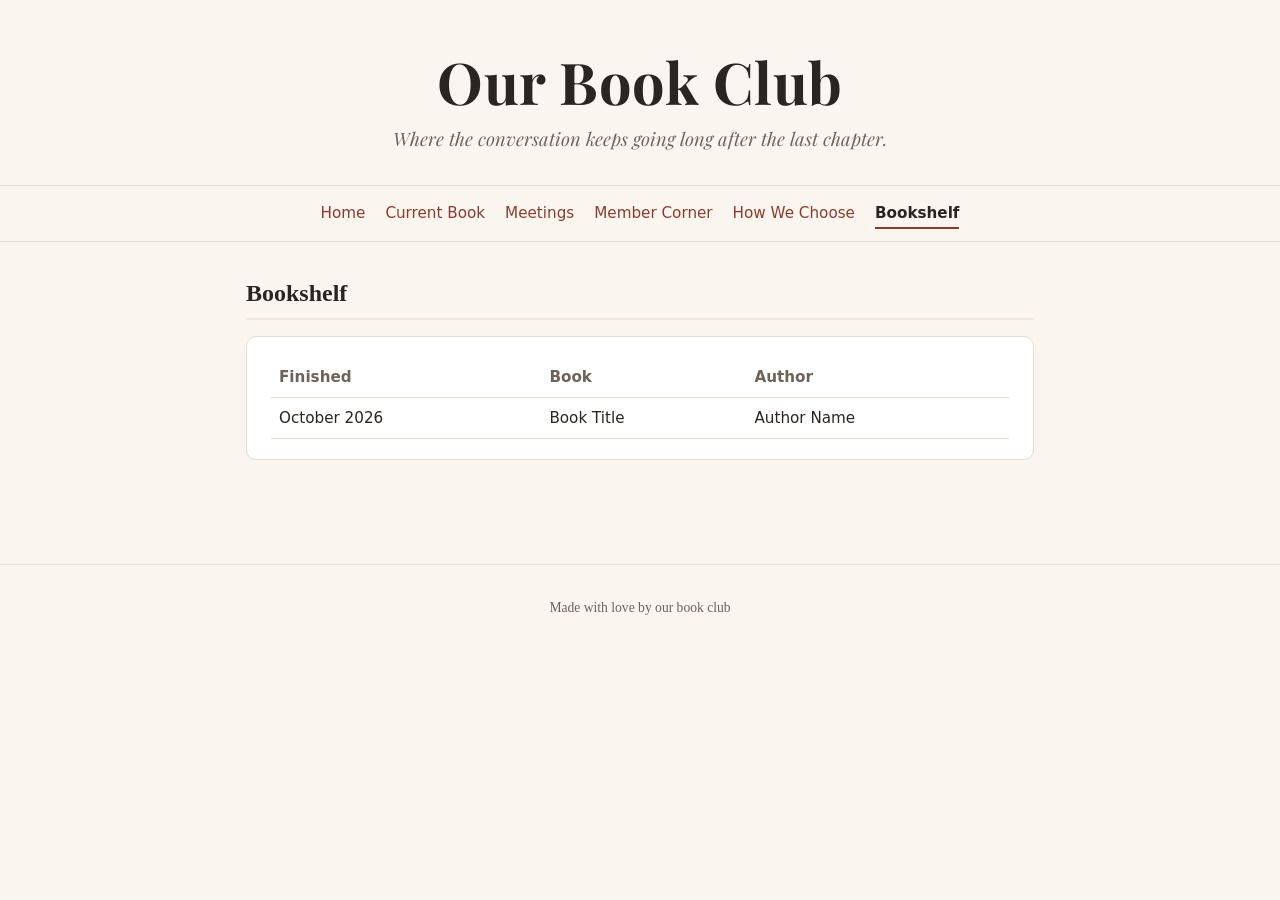
==== public/bookshelf.html @ 82c368a5 "Rename Past Books page to Bookshelf Co-Authored-By: Claude Opus 5.5 <noreply@anthropic.com> Claude-S" ====
<!doctype html>
<html lang="en">
<head>
  <meta charset="utf-8">
  <meta name="viewport" content="width=device-width, initial-scale=1">
  <title>Bookshelf · Our Book Club</title>
  <link rel="preconnect" href="https://fonts.googleapis.com">
  <link rel="preconnect" href="https://fonts.gstatic.com" crossorigin>
  <link href="https://fonts.googleapis.com/css2?family=Playfair+Display:ital,wght@0,700;1,400&display=swap" rel="stylesheet">
  <link rel="stylesheet" href="style.css">
</head>
<body>
  <header>
    <h1><a href="index.html">Our Book Club</a></h1>
    <p>Where the conversation keeps going long after the last chapter.</p>
  </header>

  <!-- Menu: if you add a page, add a link here on EVERY page -->
  <nav>
    <a href="index.html">Home</a>
    <a href="current-book.html">Current Book</a>
    <a href="meetings.html">Meetings</a>
    <a href="member-corner.html">Member Corner</a>
    <a href="how-we-choose.html">How We Choose</a>
    <a href="bookshelf.html" class="active" aria-current="page">Bookshelf</a>
  </nav>

  <main>
    <!-- ===== Add a row for each finished book (newest at the top) ===== -->
    <section>
      <h2>Bookshelf</h2>
      <div class="card">
        <table>
          <thead><tr><th>Finished</th><th>Book</th><th>Author</th></tr></thead>
          <tbody>
            <tr><td>October 2026</td><td>Book Title</td><td>Author Name</td></tr>
          </tbody>
        </table>
      </div>
    </section>
  </main>

  <footer>Made with love by our book club</footer>
</body>
</html>
---- public/style.css ----
:root {
  --bg: #faf6ef;
  --card: #ffffff;
  --ink: #2b2420;
  --muted: #6e625a;
  --accent: #8a3b2e;
  --accent-soft: #f3e4dc;
  --line: #e7ddd2;
}
@media (prefers-color-scheme: dark) {
  :root {
    --bg: #1d1916;
    --card: #27211d;
    --ink: #f1e9e1;
    --muted: #b3a597;
    --accent: #e0907c;
    --accent-soft: #3a2a24;
    --line: #3b322c;
  }
}
* { box-sizing: border-box; }
body {
  margin: 0;
  background: var(--bg);
  color: var(--ink);
  font-family: Georgia, "Times New Roman", serif;
  line-height: 1.6;
}
header {
  text-align: center;
  padding: 3rem 1rem 2rem;
  border-bottom: 1px solid var(--line);
}
header h1 {
  margin: 0;
  font-family: "Playfair Display", Georgia, serif;
  font-weight: 700;
  font-size: clamp(2.4rem, 7vw, 3.6rem);
  letter-spacing: 0.5px;
  line-height: 1.15;
}
header p {
  margin: 0.6rem 0 0;
  font-family: "Playfair Display", Georgia, serif;
  font-style: italic;
  font-size: 1.15rem;
  color: var(--muted);
}
nav {
  display: flex; flex-wrap: wrap; justify-content: center; gap: 0.25rem 1.25rem;
  padding: 0.75rem 1rem; border-bottom: 1px solid var(--line);
  font-family: system-ui, sans-serif; font-size: 0.95rem;
}
nav a { color: var(--accent); text-decoration: none; }
nav a:hover { text-decoration: underline; }
main { max-width: 820px; margin: 0 auto; padding: 2rem 16px 4rem; }
section { margin-bottom: 2.5rem; }
h2 {
  font-size: 1.5rem; margin: 0 0 1rem;
  border-bottom: 2px solid var(--accent-soft); padding-bottom: 0.3rem;
}
.card {
  background: var(--card); border: 1px solid var(--line);
  border-radius: 10px; padding: 1.25rem 1.5rem;
}
.book { display: flex; gap: 1.5rem; align-items: flex-start; }
.cover {
  flex: 0 0 120px; height: 180px; border-radius: 6px;
  background: var(--accent-soft); display: flex; align-items: center;
  justify-content: center; color: var(--muted); font-size: 0.85rem; text-align: center;
}
.cover img { width: 100%; height: 100%; object-fit: cover; border-radius: 6px; }
.book h3 { margin: 0; font-size: 1.4rem; }
.book .author { color: var(--muted); margin: 0.2rem 0 0.8rem; }
.details { list-style: none; padding: 0; margin: 0; font-family: system-ui, sans-serif; font-size: 0.95rem; }
.details li { padding: 0.35rem 0; border-bottom: 1px dashed var(--line); }
.details li:last-child { border-bottom: none; }
.details strong { display: inline-block; min-width: 90px; color: var(--muted); font-weight: 600; }
.grid { display: grid; grid-template-columns: repeat(auto-fit, minmax(220px, 1fr)); gap: 1rem; }
.grid .card h3 { margin-top: 0; font-size: 1.1rem; }
table { width: 100%; border-collapse: collapse; font-family: system-ui, sans-serif; font-size: 0.95rem; }
th, td { text-align: left; padding: 0.5rem; border-bottom: 1px solid var(--line); }
th { color: var(--muted); font-weight: 600; }
footer { text-align: center; color: var(--muted); font-size: 0.85rem; padding: 2rem 1rem; border-top: 1px solid var(--line); }
@media (max-width: 560px) {
  .book { flex-direction: column; }
  .cover { width: 120px; }
}

/* ---- Multi-page additions ---- */
header h1 a { color: inherit; text-decoration: none; }
nav a { padding: 0.15rem 0; border-bottom: 2px solid transparent; }
nav a.active { color: var(--ink); font-weight: 600; border-bottom-color: var(--accent); }
nav a.active:hover { text-decoration: none; }
.welcome p { margin: 0; font-size: 1.1rem; }
a.link-card { display: block; color: inherit; text-decoration: none; transition: border-color 0.15s, transform 0.15s; }
a.link-card:hover { border-color: var(--accent); transform: translateY(-2px); }
.link-card .label {
  display: block; font-family: system-ui, sans-serif; font-size: 0.75rem;
  text-transform: uppercase; letter-spacing: 1px; color: var(--accent); margin-bottom: 0.4rem;
}
.link-card h3 { margin: 0 0 0.25rem; }
.link-card p { margin: 0; color: var(--muted); }
/* Google Forms embeds */
.card iframe { display: block; width: 100%; min-height: 500px; border: 0; }
.form-fallback { font-family: system-ui, sans-serif; font-size: 0.9rem; color: var(--muted); margin-bottom: 0; }
.form-fallback a { color: var(--accent); }
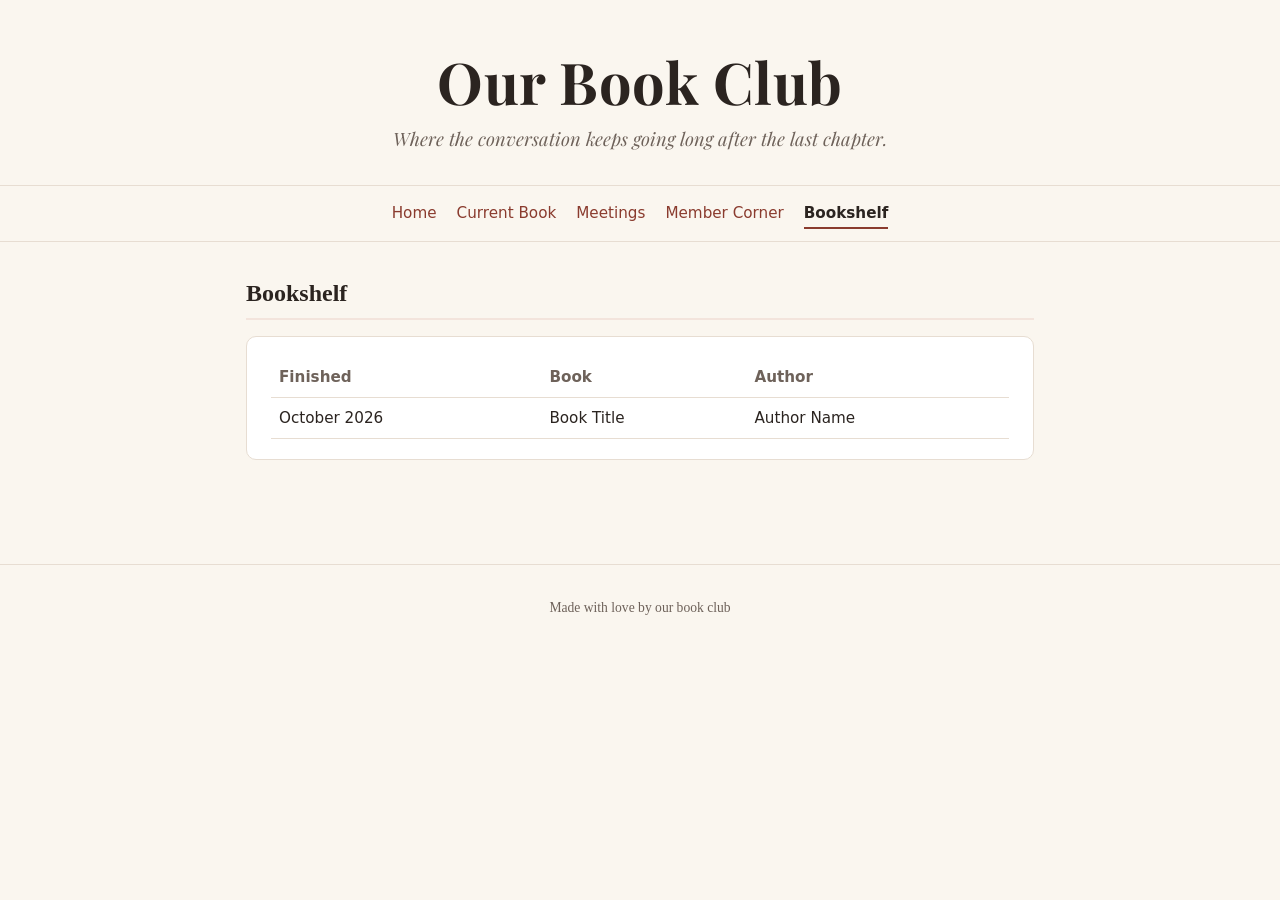
==== commit d2bd2ac1: "Remove How We Choose page Co-Authored-By: Claude Opus 5.5 <noreply@anthropic.com> Claude-Session: ht" ====
--- a/public/bookshelf.html
+++ b/public/bookshelf.html
@@ -21,7 +21,6 @@
     <a href="current-book.html">Current Book</a>
     <a href="meetings.html">Meetings</a>
     <a href="member-corner.html">Member Corner</a>
-    <a href="how-we-choose.html">How We Choose</a>
     <a href="bookshelf.html" class="active" aria-current="page">Bookshelf</a>
   </nav>
 
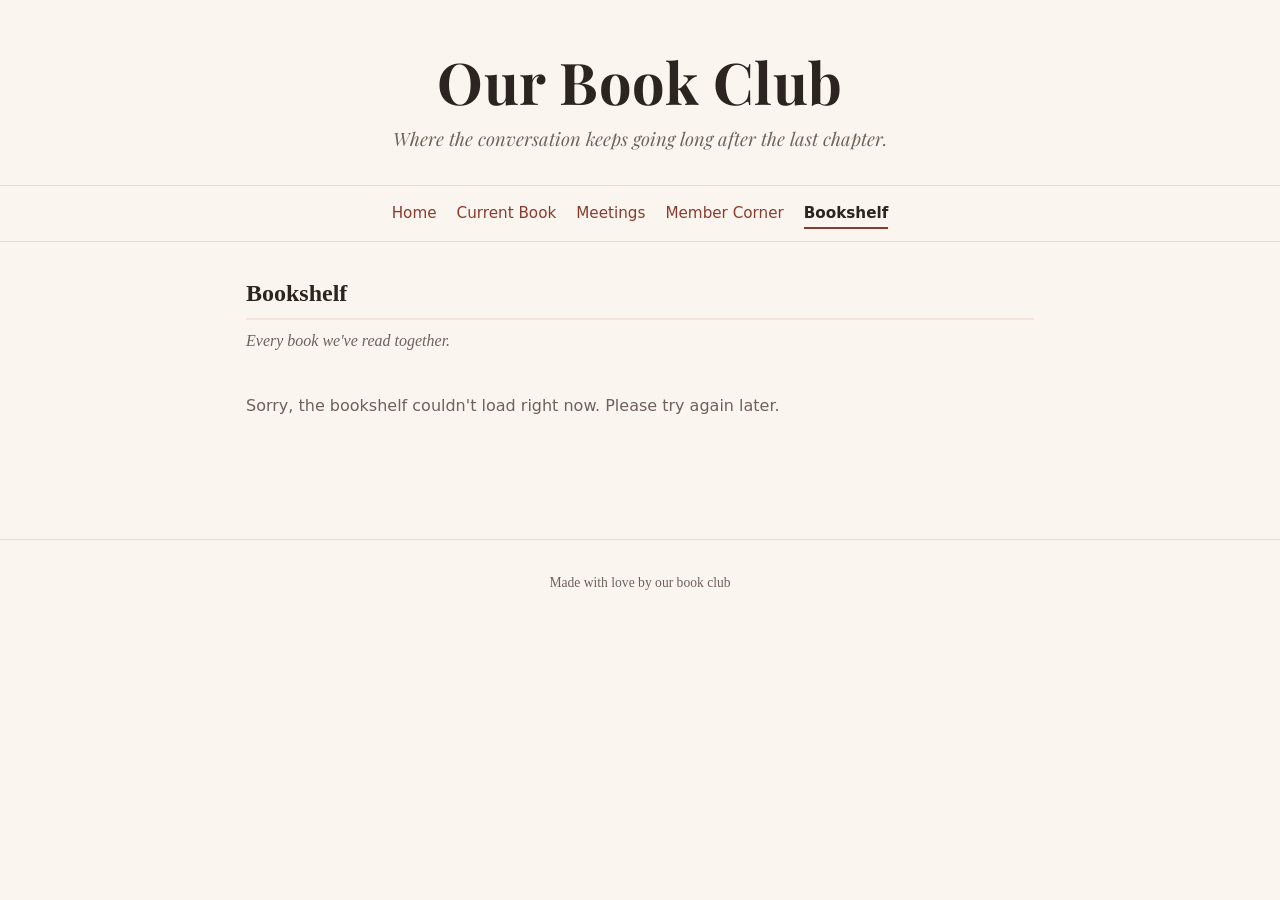
==== commit 6d8fd9d6: "Load Bookshelf from Google Sheet with automatic covers Co-Authored-By: Claude Opus 5.5 <noreply@anth" ====
--- a/public/bookshelf.html
+++ b/public/bookshelf.html
@@ -25,20 +25,18 @@
   </nav>
 
   <main>
-    <!-- ===== Add a row for each finished book (newest at the top) ===== -->
+    <!-- Books come from the Google Sheet (see SHEET_URL in bookshelf.js).
+         To add a book, add a row to the sheet. No website edit needed. -->
     <section>
       <h2>Bookshelf</h2>
-      <div class="card">
-        <table>
-          <thead><tr><th>Finished</th><th>Book</th><th>Author</th></tr></thead>
-          <tbody>
-            <tr><td>October 2026</td><td>Book Title</td><td>Author Name</td></tr>
-          </tbody>
-        </table>
+      <p class="shelf-intro">Every book we've read together.</p>
+      <div id="shelf" class="shelf" aria-live="polite">
+        <p class="shelf-status">Loading our bookshelf…</p>
       </div>
     </section>
   </main>
 
+  <script src="bookshelf.js"></script>
   <footer>Made with love by our book club</footer>
 </body>
 </html>
--- a/public/style.css
+++ b/public/style.css
@@ -105,3 +105,32 @@
 .card iframe { display: block; width: 100%; min-height: 500px; border: 0; }
 .form-fallback { font-family: system-ui, sans-serif; font-size: 0.9rem; color: var(--muted); margin-bottom: 0; }
 .form-fallback a { color: var(--accent); }
+
+/* ---- Bookshelf ---- */
+.shelf-intro { color: var(--muted); font-style: italic; margin: -0.5rem 0 1.5rem; }
+.shelf {
+  display: grid; grid-template-columns: repeat(auto-fill, minmax(140px, 1fr));
+  gap: 2rem 1.25rem;
+}
+.shelf-status { grid-column: 1 / -1; color: var(--muted); font-family: system-ui, sans-serif; }
+.shelf-book { text-align: center; }
+.shelf-cover {
+  aspect-ratio: 2 / 3; width: 100%; border-radius: 4px; overflow: hidden;
+  box-shadow: 0 6px 14px rgba(0,0,0,0.18), 0 1px 3px rgba(0,0,0,0.12);
+  border-bottom: 6px solid #7a5a3c; /* the shelf ledge */
+  background: var(--accent-soft);
+}
+.shelf-cover img { width: 100%; height: 100%; object-fit: cover; display: block; }
+.spine {
+  width: 100%; height: 100%; display: flex; flex-direction: column; justify-content: center;
+  align-items: center; gap: 0.5rem; padding: 0.75rem; color: #fff8ef; text-align: center;
+  background-image: linear-gradient(90deg, rgba(0,0,0,0.18), rgba(255,255,255,0.06) 12%, rgba(0,0,0,0) 30%);
+}
+.spine-title { font-family: "Playfair Display", Georgia, serif; font-weight: 700; font-size: 1rem; line-height: 1.2; }
+.spine-author { font-family: system-ui, sans-serif; font-size: 0.75rem; opacity: 0.85; }
+.shelf-book h3 { font-size: 1rem; margin: 0.75rem 0 0.15rem; line-height: 1.3; }
+.shelf-author { margin: 0; color: var(--muted); font-size: 0.9rem; }
+.shelf-finished, .shelf-notes {
+  margin: 0.25rem 0 0; font-family: system-ui, sans-serif; font-size: 0.8rem; color: var(--muted);
+}
+.shelf-notes { font-style: italic; }
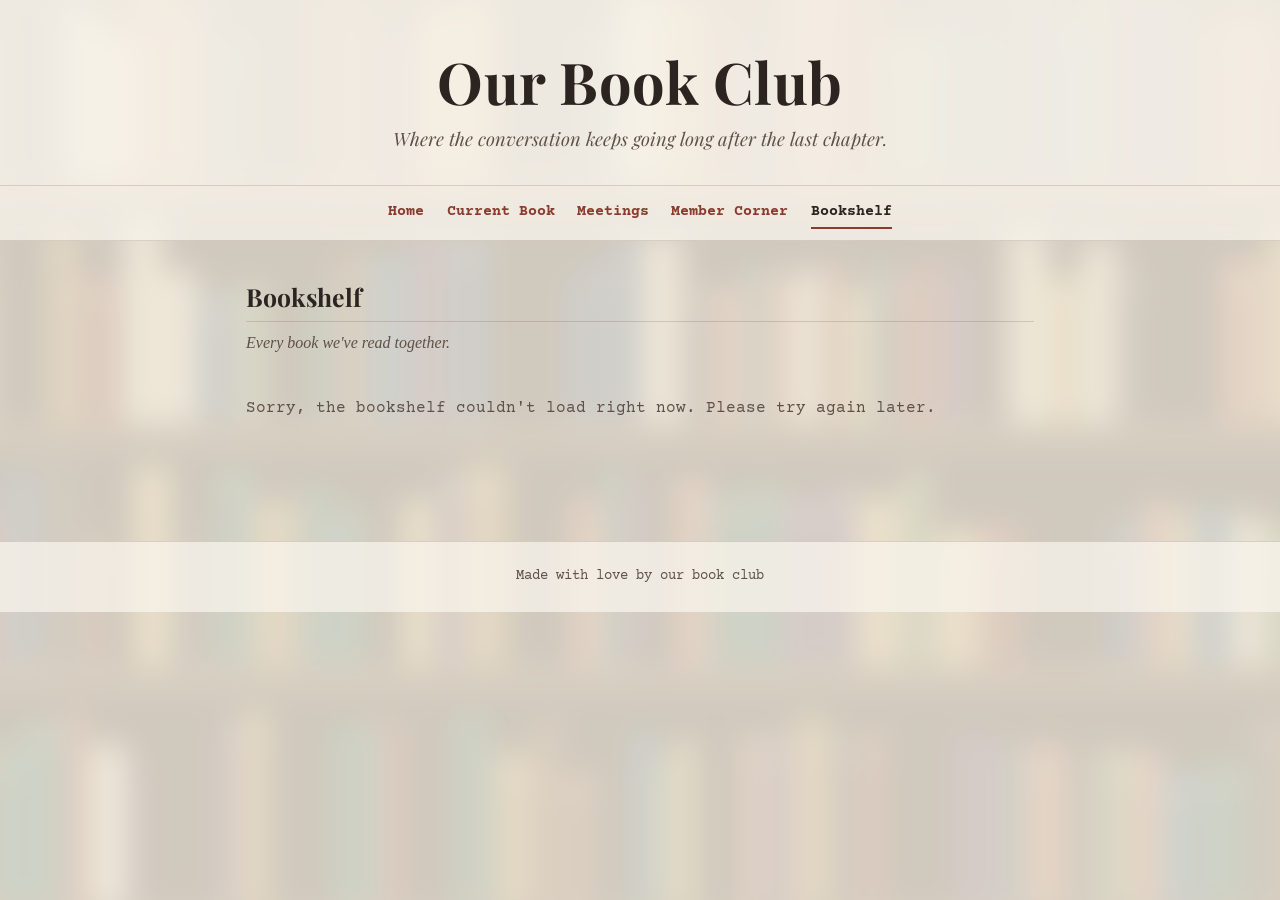
==== commit 521d378d: "New look: blurred bookshelf background and library catalog cards Co-Authored-By: Claude Opus 5.5 <no" ====
--- a/public/bookshelf.html
+++ b/public/bookshelf.html
@@ -6,7 +6,7 @@
   <title>Bookshelf · Our Book Club</title>
   <link rel="preconnect" href="https://fonts.googleapis.com">
   <link rel="preconnect" href="https://fonts.gstatic.com" crossorigin>
-  <link href="https://fonts.googleapis.com/css2?family=Playfair+Display:ital,wght@0,700;1,400&display=swap" rel="stylesheet">
+  <link href="https://fonts.googleapis.com/css2?family=Courier+Prime:wght@400;700&family=Playfair+Display:ital,wght@0,700;1,400&display=swap" rel="stylesheet">
   <link rel="stylesheet" href="style.css">
 </head>
 <body>
@@ -25,7 +25,7 @@
   </nav>
 
   <main>
-    <!-- Books come from the Google Sheet (see SHEET_URL in bookshelf.js).
+    <!-- Books come from the Google Sheet (see SHEET_URL in books.js).
          To add a book, add a row to the sheet. No website edit needed. -->
     <section>
       <h2>Bookshelf</h2>
@@ -36,6 +36,7 @@
     </section>
   </main>
 
+  <script src="books.js"></script>
   <script src="bookshelf.js"></script>
   <footer>Made with love by our book club</footer>
 </body>
--- a/public/style.css
+++ b/public/style.css
@@ -1,35 +1,75 @@
+/* =========================================================
+   Our Book Club: "library catalog card" theme
+   - Page: a soft, out-of-focus bookshelf in the background
+   - Info boxes: cream catalog cards with a red rule and a punched hole
+   ========================================================= */
 :root {
-  --bg: #faf6ef;
-  --card: #ffffff;
-  --ink: #2b2420;
-  --muted: #6e625a;
-  --accent: #8a3b2e;
-  --accent-soft: #f3e4dc;
-  --line: #e7ddd2;
+  /* Page (outside the cards) */
+  --page-ink: #2b2420;
+  --page-muted: #5e5148;
+  --page-accent: #8a3b2e;
+  --veil: rgba(246, 240, 228, 0.80);     /* softens the blurred shelf */
+  --glass: rgba(250, 246, 238, 0.72);    /* header / menu panel */
+  --glass-line: rgba(90, 64, 48, 0.18);
+
+  /* Catalog cards: always cream paper with dark ink, in light and dark mode */
+  --paper: #fbf6e9;
+  --paper-edge: #e6dcc6;
+  --paper-ink: #2b2420;
+  --paper-muted: #6b5f55;
+  --card-red: #c0504d;
+  --type: "Courier Prime", "Courier New", monospace;
+
+  /* Used inside content */
+  --ink: var(--page-ink);
+  --muted: var(--page-muted);
+  --accent: var(--page-accent);
+  --accent-soft: #efe2cf;
+  --line: #e2d6c0;
+  --card: var(--paper);
 }
 @media (prefers-color-scheme: dark) {
   :root {
-    --bg: #1d1916;
-    --card: #27211d;
-    --ink: #f1e9e1;
-    --muted: #b3a597;
-    --accent: #e0907c;
+    --page-ink: #f1e9e1;
+    --page-muted: #c9bcae;
+    --page-accent: #e8a08c;
+    --veil: rgba(26, 21, 18, 0.84);
+    --glass: rgba(30, 24, 20, 0.66);
+    --glass-line: rgba(241, 233, 225, 0.12);
     --accent-soft: #3a2a24;
     --line: #3b322c;
   }
 }
+
 * { box-sizing: border-box; }
+html { background: #2a201a; }
 body {
   margin: 0;
-  background: var(--bg);
   color: var(--ink);
   font-family: Georgia, "Times New Roman", serif;
   line-height: 1.6;
-}
+  position: relative;
+  min-height: 100vh;
+  background: transparent;
+}
+
+/* Blurred bookshelf + soft veil, fixed behind everything */
+body::before, body::after {
+  content: ""; position: fixed; inset: 0; z-index: -1; pointer-events: none;
+}
+body::before {
+  background: url("bg-shelf.svg") center / cover no-repeat;
+  filter: blur(14px) saturate(0.85);
+  transform: scale(1.08); /* hides the soft edges the blur creates */
+}
+body::after { background: var(--veil); }
+
+/* ---------- Header & menu: frosted panel ---------- */
 header {
   text-align: center;
   padding: 3rem 1rem 2rem;
-  border-bottom: 1px solid var(--line);
+  background: var(--glass);
+  -webkit-backdrop-filter: blur(6px); backdrop-filter: blur(6px);
 }
 header h1 {
   margin: 0;
@@ -39,6 +79,7 @@
   letter-spacing: 0.5px;
   line-height: 1.15;
 }
+header h1 a { color: inherit; text-decoration: none; }
 header p {
   margin: 0.6rem 0 0;
   font-family: "Playfair Display", Georgia, serif;
@@ -47,76 +88,111 @@
   color: var(--muted);
 }
 nav {
-  display: flex; flex-wrap: wrap; justify-content: center; gap: 0.25rem 1.25rem;
-  padding: 0.75rem 1rem; border-bottom: 1px solid var(--line);
-  font-family: system-ui, sans-serif; font-size: 0.95rem;
-}
-nav a { color: var(--accent); text-decoration: none; }
-nav a:hover { text-decoration: underline; }
-main { max-width: 820px; margin: 0 auto; padding: 2rem 16px 4rem; }
+  display: flex; flex-wrap: wrap; justify-content: center; gap: 0.25rem 1.4rem;
+  padding: 0.7rem 16px;
+  background: var(--glass);
+  -webkit-backdrop-filter: blur(6px); backdrop-filter: blur(6px);
+  border-top: 1px solid var(--glass-line);
+  border-bottom: 1px solid var(--glass-line);
+  font-family: var(--type); font-size: 0.95rem; font-weight: 700;
+}
+nav a {
+  color: var(--accent); text-decoration: none;
+  padding: 0.15rem 0; border-bottom: 2px solid transparent;
+}
+nav a:hover { border-bottom-color: currentColor; }
+nav a.active { color: var(--ink); border-bottom-color: var(--accent); }
+
+/* ---------- Page layout ---------- */
+main { max-width: 820px; margin: 0 auto; padding: 2.25rem 16px 4rem; }
 section { margin-bottom: 2.5rem; }
 h2 {
-  font-size: 1.5rem; margin: 0 0 1rem;
-  border-bottom: 2px solid var(--accent-soft); padding-bottom: 0.3rem;
-}
+  font-family: "Playfair Display", Georgia, serif;
+  font-size: 1.55rem; margin: 0 0 1rem;
+  padding-bottom: 0.3rem;
+  border-bottom: 1px solid var(--glass-line);
+}
+main a:not(.link-card) { color: var(--accent); }
+
+/* ---------- Catalog cards ---------- */
 .card {
-  background: var(--card); border: 1px solid var(--line);
-  border-radius: 10px; padding: 1.25rem 1.5rem;
-}
+  /* inside a card, always use paper colors */
+  --ink: var(--paper-ink);
+  --muted: var(--paper-muted);
+  --accent: #8a3b2e;
+  --accent-soft: #efe2cf;
+  --line: #e2d6c0;
+  color: var(--ink);
+  position: relative;
+  background: var(--paper);
+  border: 1px solid var(--paper-edge);
+  border-radius: 3px;
+  padding: 2.1rem 1.6rem 2.4rem;
+  box-shadow: 0 1px 1px rgba(0,0,0,0.06), 0 8px 20px rgba(40, 25, 15, 0.16);
+}
+/* red rule near the top of the card */
+.card::before {
+  content: ""; position: absolute; left: 0; right: 0; top: 1.15rem;
+  height: 0; border-top: 1.5px solid var(--card-red); opacity: 0.75;
+}
+/* punched hole at the bottom center */
+.card::after {
+  content: ""; position: absolute; left: 50%; bottom: 0.7rem;
+  width: 12px; height: 12px; margin-left: -6px; border-radius: 50%;
+  background: rgba(60, 40, 28, 0.22);
+  box-shadow: inset 0 1px 2px rgba(0,0,0,0.35);
+}
+
+/* Small typewriter labels (e.g. "NOW READING") */
+.link-card .label {
+  display: block; font-family: var(--type); font-weight: 700; font-size: 0.78rem;
+  text-transform: uppercase; letter-spacing: 1.5px; color: var(--card-red);
+  margin-bottom: 0.45rem;
+}
+.link-card h3 { margin: 0 0 0.25rem; }
+.link-card p { margin: 0; color: var(--muted); }
+a.link-card { display: block; color: var(--ink); text-decoration: none; transition: transform 0.15s, box-shadow 0.15s; }
+a.link-card:hover { transform: translateY(-3px); box-shadow: 0 1px 1px rgba(0,0,0,0.06), 0 12px 26px rgba(40, 25, 15, 0.22); }
+
+.welcome p { margin: 0; font-size: 1.1rem; }
+.grid { display: grid; grid-template-columns: repeat(auto-fit, minmax(220px, 1fr)); gap: 1.25rem; }
+.grid .card h3 { margin-top: 0; font-size: 1.1rem; }
+
+/* ---------- Current book ---------- */
 .book { display: flex; gap: 1.5rem; align-items: flex-start; }
 .cover {
-  flex: 0 0 120px; height: 180px; border-radius: 6px;
+  flex: 0 0 120px; height: 180px; border-radius: 3px; overflow: hidden;
   background: var(--accent-soft); display: flex; align-items: center;
   justify-content: center; color: var(--muted); font-size: 0.85rem; text-align: center;
-}
-.cover img { width: 100%; height: 100%; object-fit: cover; border-radius: 6px; }
-.book h3 { margin: 0; font-size: 1.4rem; }
-.book .author { color: var(--muted); margin: 0.2rem 0 0.8rem; }
-.details { list-style: none; padding: 0; margin: 0; font-family: system-ui, sans-serif; font-size: 0.95rem; }
-.details li { padding: 0.35rem 0; border-bottom: 1px dashed var(--line); }
+  box-shadow: 0 4px 10px rgba(0,0,0,0.18);
+}
+.cover img { width: 100%; height: 100%; object-fit: cover; display: block; }
+.book h3 { margin: 0; font-size: 1.4rem; font-family: "Playfair Display", Georgia, serif; }
+.book .author { color: var(--muted); margin: 0.2rem 0 0.8rem; font-family: var(--type); }
+
+/* ---------- Meeting details ---------- */
+.details { list-style: none; padding: 0; margin: 0; font-size: 1rem; }
+.details li { padding: 0.4rem 0; border-bottom: 1px dashed var(--line); }
 .details li:last-child { border-bottom: none; }
-.details strong { display: inline-block; min-width: 90px; color: var(--muted); font-weight: 600; }
-.grid { display: grid; grid-template-columns: repeat(auto-fit, minmax(220px, 1fr)); gap: 1rem; }
-.grid .card h3 { margin-top: 0; font-size: 1.1rem; }
-table { width: 100%; border-collapse: collapse; font-family: system-ui, sans-serif; font-size: 0.95rem; }
+.details strong {
+  display: inline-block; min-width: 90px; color: var(--card-red);
+  font-family: var(--type); font-weight: 700; text-transform: uppercase;
+  font-size: 0.82rem; letter-spacing: 1px;
+}
+
+/* ---------- Tables ---------- */
+table { width: 100%; border-collapse: collapse; }
 th, td { text-align: left; padding: 0.5rem; border-bottom: 1px solid var(--line); }
-th { color: var(--muted); font-weight: 600; }
-footer { text-align: center; color: var(--muted); font-size: 0.85rem; padding: 2rem 1rem; border-top: 1px solid var(--line); }
-@media (max-width: 560px) {
-  .book { flex-direction: column; }
-  .cover { width: 120px; }
-}
-
-/* ---- Multi-page additions ---- */
-header h1 a { color: inherit; text-decoration: none; }
-nav a { padding: 0.15rem 0; border-bottom: 2px solid transparent; }
-nav a.active { color: var(--ink); font-weight: 600; border-bottom-color: var(--accent); }
-nav a.active:hover { text-decoration: none; }
-.welcome p { margin: 0; font-size: 1.1rem; }
-a.link-card { display: block; color: inherit; text-decoration: none; transition: border-color 0.15s, transform 0.15s; }
-a.link-card:hover { border-color: var(--accent); transform: translateY(-2px); }
-.link-card .label {
-  display: block; font-family: system-ui, sans-serif; font-size: 0.75rem;
-  text-transform: uppercase; letter-spacing: 1px; color: var(--accent); margin-bottom: 0.4rem;
-}
-.link-card h3 { margin: 0 0 0.25rem; }
-.link-card p { margin: 0; color: var(--muted); }
-/* Google Forms embeds */
-.card iframe { display: block; width: 100%; min-height: 500px; border: 0; }
-.form-fallback { font-family: system-ui, sans-serif; font-size: 0.9rem; color: var(--muted); margin-bottom: 0; }
-.form-fallback a { color: var(--accent); }
-
-/* ---- Bookshelf ---- */
+th { color: var(--card-red); font-family: var(--type); font-weight: 700; text-transform: uppercase; font-size: 0.82rem; letter-spacing: 1px; }
+
+/* ---------- Bookshelf ---------- */
 .shelf-intro { color: var(--muted); font-style: italic; margin: -0.5rem 0 1.5rem; }
-.shelf {
-  display: grid; grid-template-columns: repeat(auto-fill, minmax(140px, 1fr));
-  gap: 2rem 1.25rem;
-}
-.shelf-status { grid-column: 1 / -1; color: var(--muted); font-family: system-ui, sans-serif; }
+.shelf { display: grid; grid-template-columns: repeat(auto-fill, minmax(140px, 1fr)); gap: 2rem 1.25rem; }
+.shelf-status { grid-column: 1 / -1; color: var(--muted); font-family: var(--type); }
 .shelf-book { text-align: center; }
 .shelf-cover {
-  aspect-ratio: 2 / 3; width: 100%; border-radius: 4px; overflow: hidden;
-  box-shadow: 0 6px 14px rgba(0,0,0,0.18), 0 1px 3px rgba(0,0,0,0.12);
+  aspect-ratio: 2 / 3; width: 100%; border-radius: 3px; overflow: hidden;
+  box-shadow: 0 8px 18px rgba(0,0,0,0.28), 0 1px 3px rgba(0,0,0,0.15);
   border-bottom: 6px solid #7a5a3c; /* the shelf ledge */
   background: var(--accent-soft);
 }
@@ -127,10 +203,41 @@
   background-image: linear-gradient(90deg, rgba(0,0,0,0.18), rgba(255,255,255,0.06) 12%, rgba(0,0,0,0) 30%);
 }
 .spine-title { font-family: "Playfair Display", Georgia, serif; font-weight: 700; font-size: 1rem; line-height: 1.2; }
-.spine-author { font-family: system-ui, sans-serif; font-size: 0.75rem; opacity: 0.85; }
+.spine-author { font-family: var(--type); font-size: 0.75rem; opacity: 0.85; }
 .shelf-book h3 { font-size: 1rem; margin: 0.75rem 0 0.15rem; line-height: 1.3; }
 .shelf-author { margin: 0; color: var(--muted); font-size: 0.9rem; }
-.shelf-finished, .shelf-notes {
-  margin: 0.25rem 0 0; font-family: system-ui, sans-serif; font-size: 0.8rem; color: var(--muted);
-}
-.shelf-notes { font-style: italic; }
+.shelf-finished, .shelf-notes { margin: 0.25rem 0 0; font-family: var(--type); font-size: 0.8rem; color: var(--muted); }
+.shelf-notes { font-style: italic; font-family: Georgia, serif; }
+.shelf-reading {
+  display: inline-block; margin: 0.4rem 0 0; padding: 0.1rem 0.55rem; border-radius: 2px;
+  background: var(--paper); color: var(--card-red); border: 1px solid var(--card-red);
+  font-family: var(--type); font-size: 0.68rem; font-weight: 700; text-transform: uppercase; letter-spacing: 0.5px; white-space: nowrap;
+}
+
+/* ---------- Ebook / audiobook links ---------- */
+.format-links { display: flex; flex-wrap: wrap; gap: 0.5rem; margin-top: 0.75rem; }
+.shelf-book .format-links { justify-content: center; margin-top: 0.5rem; }
+main a.format-link {
+  display: inline-block; padding: 0.3rem 0.75rem; border-radius: 2px;
+  border: 1px solid var(--accent); color: var(--accent); background: var(--paper); text-decoration: none;
+  font-family: var(--type); font-size: 0.85rem; font-weight: 700;
+}
+.shelf-book a.format-link { padding: 0.2rem 0.5rem; font-size: 0.75rem; color: #8a3b2e; border-color: #8a3b2e; }
+main a.format-link:hover { background: #8a3b2e; color: var(--paper); }
+
+/* ---------- Google Forms ---------- */
+.card iframe { display: block; width: 100%; min-height: 500px; border: 0; background: #fff; }
+.form-fallback { font-family: var(--type); font-size: 0.85rem; color: var(--muted); margin-bottom: 0; }
+
+/* ---------- Footer ---------- */
+footer {
+  text-align: center; color: var(--muted); font-size: 0.85rem; padding: 1.5rem 1rem;
+  font-family: var(--type);
+  background: var(--glass); border-top: 1px solid var(--glass-line);
+}
+
+@media (max-width: 560px) {
+  .book { flex-direction: column; }
+  .cover { width: 120px; }
+  .card { padding: 2rem 1.2rem 2.3rem; }
+}
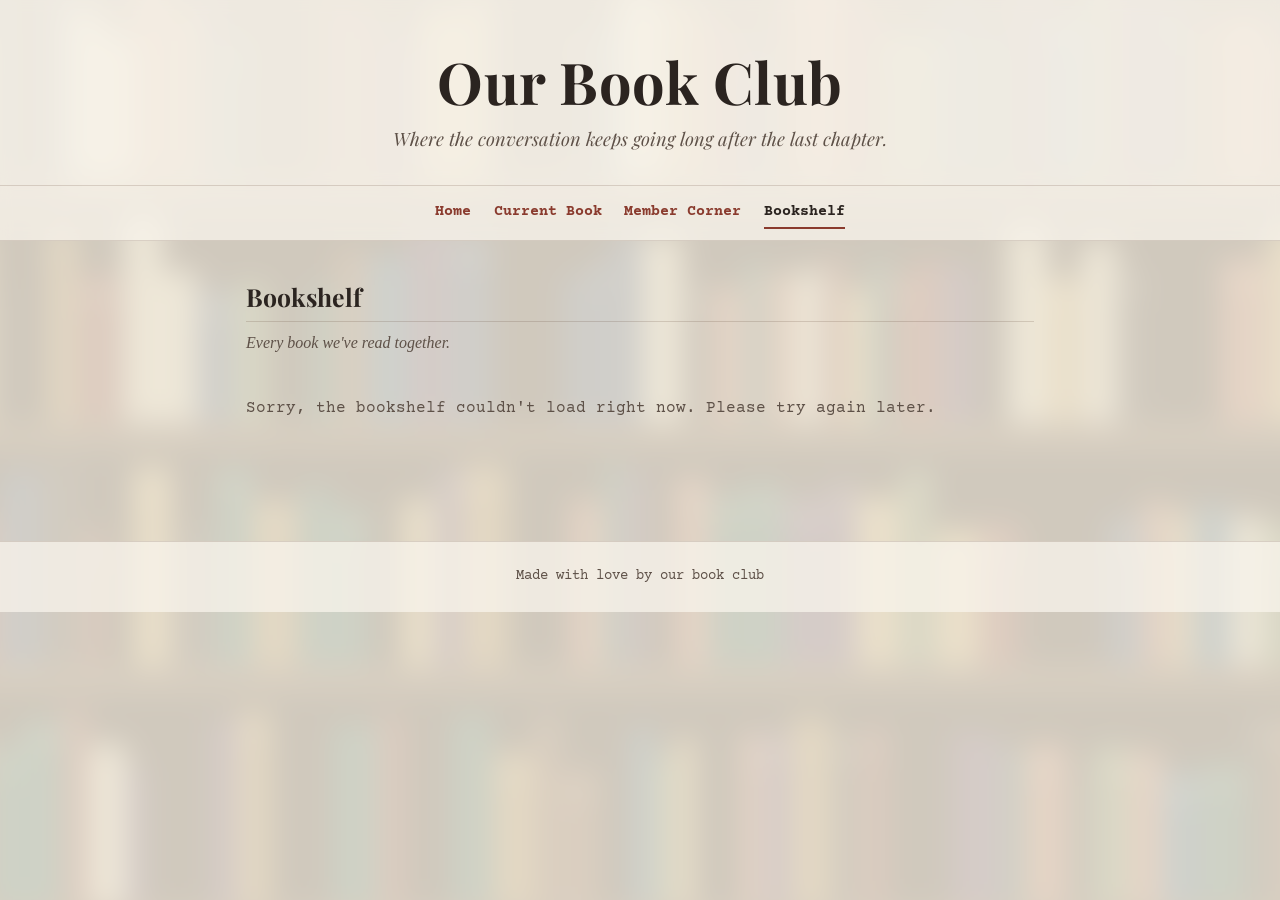
==== commit adf4cca1: "Remove Meetings page; next meeting stays as a Home page card Co-Authored-By: Claude Opus 5.5 <norepl" ====
--- a/public/bookshelf.html
+++ b/public/bookshelf.html
@@ -19,7 +19,6 @@
   <nav>
     <a href="index.html">Home</a>
     <a href="current-book.html">Current Book</a>
-    <a href="meetings.html">Meetings</a>
     <a href="member-corner.html">Member Corner</a>
     <a href="bookshelf.html" class="active" aria-current="page">Bookshelf</a>
   </nav>
--- a/public/style.css
+++ b/public/style.css
@@ -160,13 +160,16 @@
 
 /* ---------- Current book ---------- */
 .book { display: flex; gap: 1.5rem; align-items: flex-start; }
+/* Book cover: fixed width, natural height so the whole cover shows */
 .cover {
-  flex: 0 0 120px; height: 180px; border-radius: 3px; overflow: hidden;
+  flex: 0 0 auto; width: 150px; aspect-ratio: 2 / 3; border-radius: 3px; overflow: hidden;
   background: var(--accent-soft); display: flex; align-items: center;
   justify-content: center; color: var(--muted); font-size: 0.85rem; text-align: center;
   box-shadow: 0 4px 10px rgba(0,0,0,0.18);
 }
-.cover img { width: 100%; height: 100%; object-fit: cover; display: block; }
+.cover:has(img) { aspect-ratio: auto; height: auto; }
+.cover img { width: 100%; height: auto; display: block; }
+.book > div:last-child { flex: 1 1 auto; min-width: 0; }
 .book h3 { margin: 0; font-size: 1.4rem; font-family: "Playfair Display", Georgia, serif; }
 .book .author { color: var(--muted); margin: 0.2rem 0 0.8rem; font-family: var(--type); }
 
@@ -214,17 +217,6 @@
   font-family: var(--type); font-size: 0.68rem; font-weight: 700; text-transform: uppercase; letter-spacing: 0.5px; white-space: nowrap;
 }
 
-/* ---------- Ebook / audiobook links ---------- */
-.format-links { display: flex; flex-wrap: wrap; gap: 0.5rem; margin-top: 0.75rem; }
-.shelf-book .format-links { justify-content: center; margin-top: 0.5rem; }
-main a.format-link {
-  display: inline-block; padding: 0.3rem 0.75rem; border-radius: 2px;
-  border: 1px solid var(--accent); color: var(--accent); background: var(--paper); text-decoration: none;
-  font-family: var(--type); font-size: 0.85rem; font-weight: 700;
-}
-.shelf-book a.format-link { padding: 0.2rem 0.5rem; font-size: 0.75rem; color: #8a3b2e; border-color: #8a3b2e; }
-main a.format-link:hover { background: #8a3b2e; color: var(--paper); }
-
 /* ---------- Google Forms ---------- */
 .card iframe { display: block; width: 100%; min-height: 500px; border: 0; background: #fff; }
 .form-fallback { font-family: var(--type); font-size: 0.85rem; color: var(--muted); margin-bottom: 0; }
@@ -237,7 +229,8 @@
 }
 
 @media (max-width: 560px) {
-  .book { flex-direction: column; }
-  .cover { width: 120px; }
+  .book { gap: 1rem; }               /* keep cover on the left, info on the right */
+  .cover { width: 105px; }
+  .book h3 { font-size: 1.2rem; }
   .card { padding: 2rem 1.2rem 2.3rem; }
 }
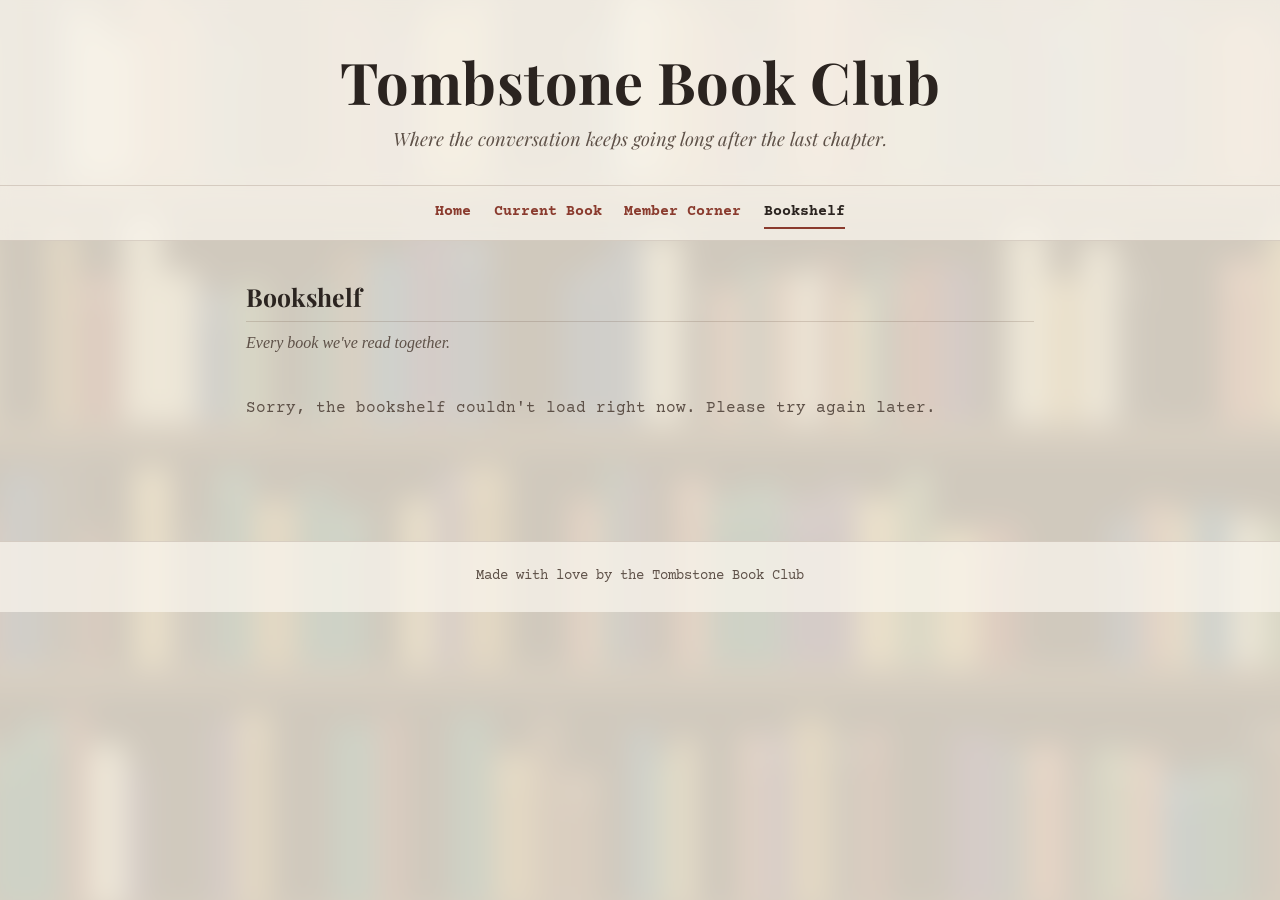
==== commit 53e09641: "Rename site to Tombstone Book Club Co-Authored-By: Claude Opus 5.5 <noreply@anthropic.com> Claude-Se" ====
--- a/public/bookshelf.html
+++ b/public/bookshelf.html
@@ -3,7 +3,7 @@
 <head>
   <meta charset="utf-8">
   <meta name="viewport" content="width=device-width, initial-scale=1">
-  <title>Bookshelf · Our Book Club</title>
+  <title>Bookshelf · Tombstone Book Club</title>
   <link rel="preconnect" href="https://fonts.googleapis.com">
   <link rel="preconnect" href="https://fonts.gstatic.com" crossorigin>
   <link href="https://fonts.googleapis.com/css2?family=Courier+Prime:wght@400;700&family=Playfair+Display:ital,wght@0,700;1,400&display=swap" rel="stylesheet">
@@ -11,7 +11,7 @@
 </head>
 <body>
   <header>
-    <h1><a href="index.html">Our Book Club</a></h1>
+    <h1><a href="index.html">Tombstone Book Club</a></h1>
     <p>Where the conversation keeps going long after the last chapter.</p>
   </header>
 
@@ -37,6 +37,6 @@
 
   <script src="books.js"></script>
   <script src="bookshelf.js"></script>
-  <footer>Made with love by our book club</footer>
+  <footer>Made with love by the Tombstone Book Club</footer>
 </body>
 </html>
--- a/public/style.css
+++ b/public/style.css
@@ -1,5 +1,5 @@
 /* =========================================================
-   Our Book Club: "library catalog card" theme
+   Tombstone Book Club: "library catalog card" theme
    - Page: a soft, out-of-focus bookshelf in the background
    - Info boxes: cream catalog cards with a red rule and a punched hole
    ========================================================= */
